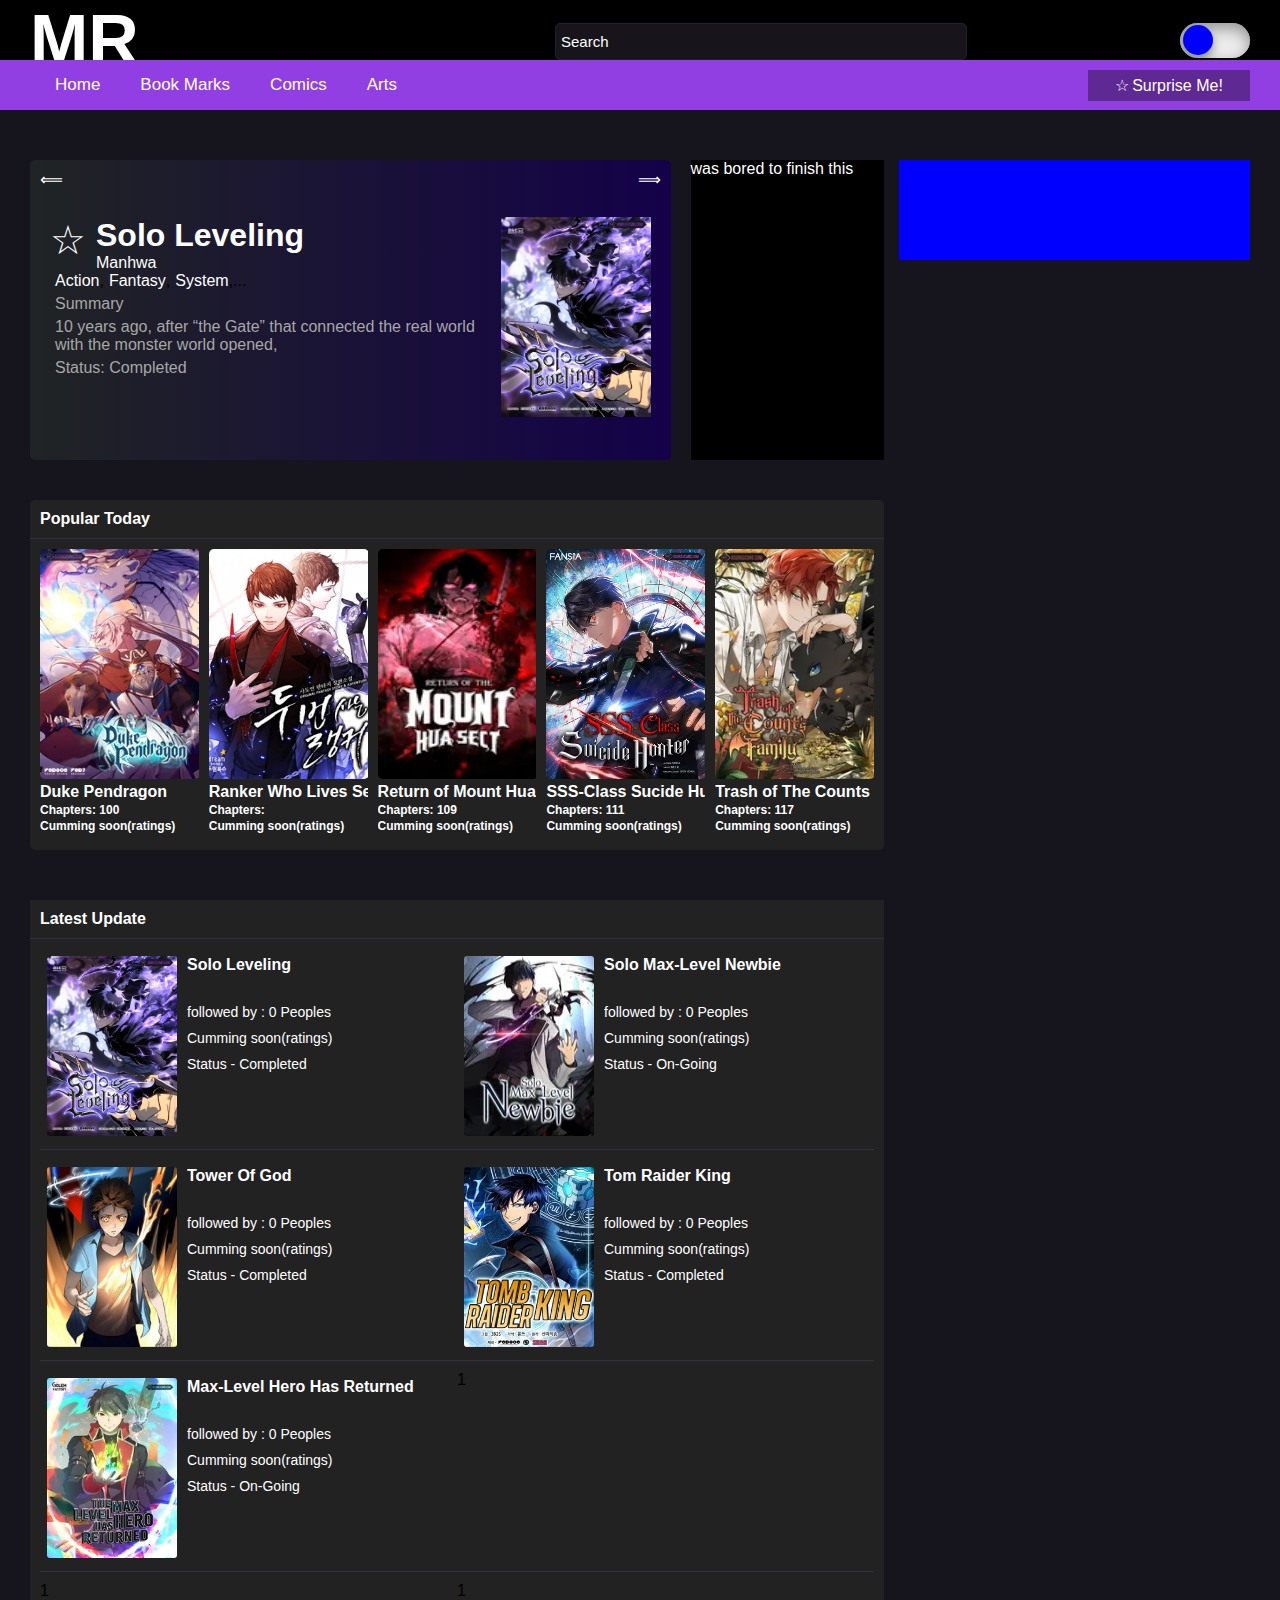
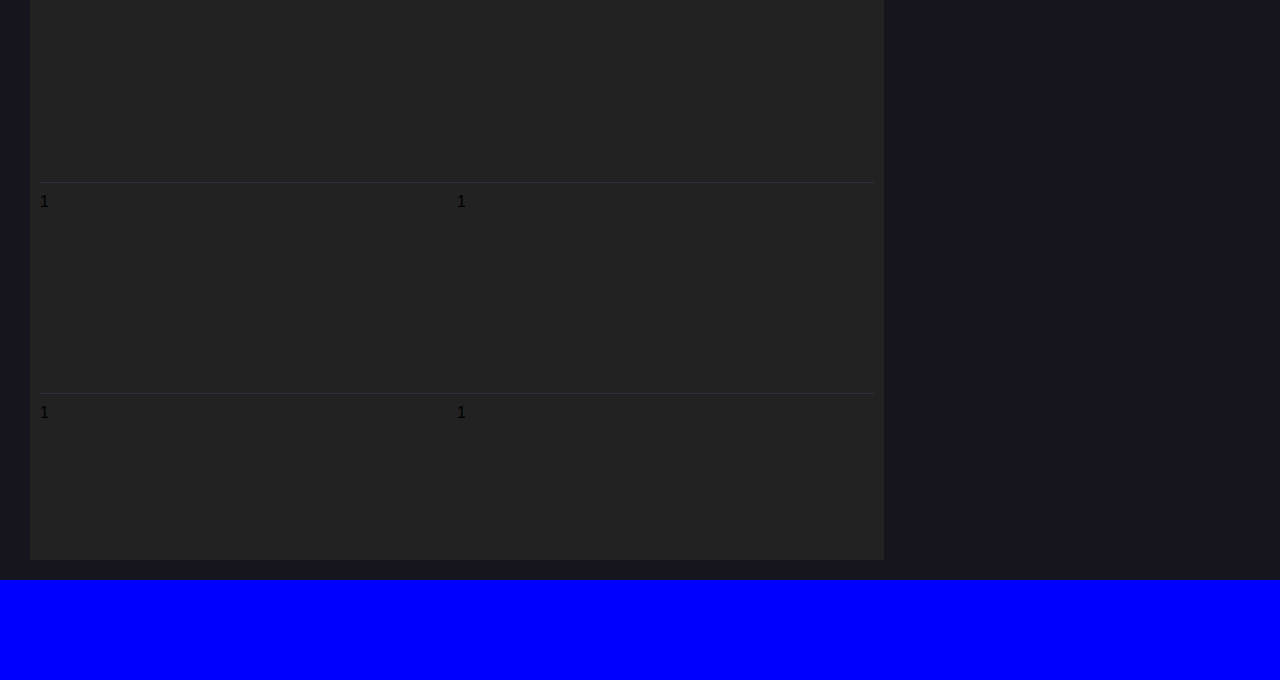
==== index.html @ a1a0d83a "Add files via upload" ====
<!DOCTYPE html>
<html lang="en">
<head>
    <meta charset="UTF-8">
    <meta name="viewport" content="width=device-width, initial-scale=1.0">
    <title>Manhwa Review NP</title>
    <link rel="stylesheet" href="style/style.css">
    <script src="https://kit.fontawesome.com/731e97e065.js" crossorigin="anonymous"></script>
</head>
<body>
    <nav>
        <div class="nav-bar">
            <div class="nav-top">
                <div class="centernav">
                    <div class="logo">
                        <a href="index.html"><h1 class="mobilelogo">MR</h1></a>
                    </div>
                    <div class="search-holder">
                        <input type="text" placeholder="Search" class="search-bar">
                    </div>
                    <div class="dark-light">
                        <input type="checkbox" id="darkmode-toggle" class="darkmode">
                        <label for="darkmode-toggle"></label>
                    </div>
                </div>
            </div>
            <div class="nav-bottom">
                <div class="centernav">
                    <div class="list">
                        <ul>
                            <li><a href="index.html">Home</a></li>
                            <li><a href="HTMLs/bookmarks.html">Book Marks</a></li>
                            <li><a href="HTMLs/comics.html">Comics</a></li>
                            <li><a href="HTMLs/arts.html">Arts</a></li>
                        </ul>
                    </div>
                    <div class="supriseMe">
                        <p class="supstar">&#9734;</p>
                        <p>Surprise Me!</p>
                    </div>
                </div>
            </div>
        </div>
    </nav>
    <div class="mainbody">
        <div class="content-body">
            <div class="wrapper">
                <div class="container">
                    <div class="crausal">
                        <div class="slider">
                            <section>
                                <div class="section-slider">
                                    <img src="images/soloLevelingCover02." alt="" class="slider-bg">
                                    <div class="content-image">
                                        <div class="title-rating">
                                            <div class="title-ratingstar">
                                                <div class="rating">&#9734;</div>
                                                <div class="title-type">
                                                    <a href="HTMLs/sololeveling.html" class="title"><h1>Solo Leveling</h1></a>
                                                    <p class="type">Manhwa</p>
                                                </div>
                                            </div>
                                           <div class="gener">
                                                <ul>
                                                    <li><a href="">Action</a></li>,
                                                    <li><a href="">Fantasy</a></li>,
                                                    <li><a href="">System</a></li>,
                                                    <p>...</p>
                                                </ul>
                                           </div>
                                           <div class="summary">
                                            <p>Summary</p>
                                            <p>
                                                10 years ago, after “the Gate” that connected the real world with the monster world opened,</p>
                                           </div>
                                           <div class="status">
                                            <p>Status: Completed</p>
                                           </div>
                                        </div>
                                        <div class="image">
                                            <a href="HTMLs/sololeveling.html"><img src="images/soloLevelingCover02.png"></a>
                                        </div>
                                    </div>
                                   
                                </div>
                            </section>
                            <section>
                                <div class="section-slider">
                                    <img src="images/soloLevelingCover02." alt="" class="slider-bg">
                                    <div class="content-image">
                                        <div class="title-rating">
                                            <div class="title-ratingstar">
                                                <div class="rating">&#9734;</div>
                                                <div class="title-type">
                                                    <a href="HTMLs/solomaxlevelnewbie.html" class="title"><h1>Solo Max-Level Newbie</h1></a>
                                                    <p class="type">Manhwa</p>
                                                </div>
                                            </div>
                                           <div class="gener">
                                                <ul>
                                                    <li><a href="">Action</a></li>,
                                                    <li><a href="">Fantasy</a></li>,
                                                    <li><a href="">Game</a></li>,
                                                    <p>...</p>
                                                </ul>
                                           </div>
                                           <div class="summary">
                                            <p>Summary</p>
                                            <p>
                                                Jinhyuk, a gaming Nutuber, was the only person who saw the ending of the game [Tower of Trials].</p>
                                           </div>
                                           <div class="status">
                                            <p>Status: Ongoing</p>
                                           </div>
                                        </div>
                                        <div class="image">
                                            <a href="HTMLs/solomaxlevelnewbie.html"><img src="images/solomaxlevelnewbie.webp"></a>
                                        </div>
                                    </div>
                                   
                                </div>
                            </section>
                            <section>
                                <div class="section-slider">
                                    <img src="images/soloLevelingCover02." alt="" class="slider-bg">
                                    <div class="content-image">
                                        <div class="title-rating">
                                            <div class="title-ratingstar">
                                                <div class="rating">&#9734;</div>
                                                <div class="title-type">
                                                    <a href="" class="title"><h1>Reaper of the Drifting Moon</h1></a>
                                                    <p class="type">Manhwa</p>
                                                </div>
                                            </div>
                                           <div class="gener">
                                                <ul>
                                                    <li><a href="">Action</a></li>,
                                                    <li><a href="">Mirum</a></li>,
                                                    <li><a href="">Martial Arts</a></li>,
                                                    <p>...</p>
                                                </ul>
                                           </div>
                                           <div class="summary">
                                            <p>Summary</p>
                                            <p>
                                                He’s in the deepest part of the Jianghu. Keep your eyes wide open if you do not wish to get dragged into the abyss.</p>
                                           </div>
                                           <div class="status">
                                            <p>Status: Ongoing</p>
                                           </div>
                                        </div>
                                        <div class="image">
                                            <img src="images/Reaper-Moon-Cover-Animation_Compressed.gif">
                                        </div>
                                    </div>
                                   
                                </div>
                            </section>
                            <section>
                                <div class="section-slider">
                                    <img src="images/soloLevelingCover02." alt="" class="slider-bg">
                                    <div class="content-image">
                                        <div class="title-rating">
                                            <div class="title-ratingstar">
                                                <div class="rating">&#9734;</div>
                                                <div class="title-type">
                                                    <a href="" class="title"><h1>Terminally-Ill Genius Dark Knight</h1></a>
                                                    <p class="type">Manhwa</p>
                                                </div>
                                            </div>
                                           <div class="gener">
                                                <ul>
                                                    <li><a href="">Action,</a></li>
                                                    <li><a href="">Game,</a></li>
                                                    <li><a href="">Fantasy,</a></li>
                                                    <p>...</p>
                                                </ul>
                                           </div>
                                           <div class="summary">
                                            <p>Summary</p>
                                            <p>
                                                Inner Lunaticis a fantasy RPG infamous for its extreme difficulty.
                                                However, to Yoo Chan, who was diagnosed with a terminal illness at a young age, this game</p>
                                           </div>
                                           <div class="status">
                                            <p>Status: Ongoing</p>
                                           </div>
                                        </div>
                                        <div class="image">
                                            <img src="images/terminallyilldarkknightCover01.png">
                                        </div>
                                    </div>
                                   
                                </div>
                            </section>
                            <section>
                                <div class="section-slider">
                                    <img src="images/soloLevelingCover02." alt="" class="slider-bg">
                                    <div class="content-image">
                                        <div class="title-rating">
                                            <div class="title-ratingstar">
                                                <div class="rating">&#9734;</div>
                                                <div class="title-type">
                                                    <a href="" class="title"><h1>Nano Machine</h1></a>
                                                    <p class="type">Manhwa</p>
                                                </div>
                                            </div>
                                           <div class="gener">
                                                <ul>
                                                    <li><a href="">Action,</a></li>
                                                    <li><a href="">Mirum,</a></li>
                                                    <li><a href="">System,</a></li>
                                                    <p>...</p>
                                                </ul>
                                           </div>
                                           <div class="summary">
                                            <p>Summary</p>
                                            <p>
                                                Nanotechnology meets martial arts at the Mashin Academy. Yeo-un’s mother may not be one of the High Priest’s six official wives,</p>
                                           </div>
                                           <div class="status">
                                            <p>Status: Ongoing</p>
                                           </div>
                                        </div>
                                        <div class="image">
                                            <img src="images/nanoMashineCover02.webp">
                                        </div>
                                    </div>
                                   
                                </div>
                            </section>
                        </div>
                        <div class="controls">
                            <span class="arrow prev">&#10232;</span>
                            <span class="arrow next">&#10233;</span>
                        </div>
                    </div>
                </div>
                <div class="weekly-trend">
                    was bored to finish this
                </div>
            </div>
            <div class="popular-today">
                <div class="popular-h1">
                    Popular Today
                </div>
                <div class="popContainer">
                    <div class="popbox">
                        <div class="popimage">
                            <a href="">
                                <img src="images/dukepenCover02.webp" alt="" srcset="">
                                <h4>Duke Pendragon</h4>
                            </a>
                        </div>
                        <div class="chaps-rating">
                            <p>Chapters: 100</p>
                            <p>Cumming soon(ratings)</p>
                        </div>
                    </div>
                    <div class="popbox">
                        <div class="popimage">
                            <a href="">
                                <img src="images/rankerwholivessecondtime.jpg" alt="" srcset="">
                                <h4>Ranker Who Lives Second Time</h4>
                            </a>
                        </div>
                        <div class="chaps-rating">
                            <p>Chapters: </p>
                            <p>Cumming soon(ratings)</p>
                        </div>
                    </div>
                    <div class="popbox">
                        <div class="popimage">
                            <a href="">
                                <img src="images/mounthuacover.webp" alt="" srcset="">
                                <h4>Return of Mount Hua Sect</h4>
                            </a>
                        </div>
                        <div class="chaps-rating">
                            <p>Chapters: 109</p>
                            <p>Cumming soon(ratings)</p>
                        </div>
                    </div>
                    <div class="popbox">
                        <div class="popimage">
                            <a href="">
                                <img src="images/SSSClassSuicideHunteroCover01.png" alt="" srcset="">
                                <h4>SSS-Class Sucide Hunter</h4>
                            </a>
                        </div>
                        <div class="chaps-rating">
                            <p>Chapters: 111</p>
                            <p>Cumming soon(ratings)</p>
                        </div>
                    </div>
                    <div class="popbox">
                        <div class="popimage">
                            <a href="">
                                <img src="images/TrashoftheCountsFamilyCover01.webp" alt="" srcset="">
                                <h4>Trash of The Counts Family</h4>
                            </a>
                        </div>
                        <div class="chaps-rating">
                            <p>Chapters: 117</p>
                            <p>Cumming soon(ratings)</p>
                        </div>
                    </div>
                </div>
            </div>

            <div class="manhwa-body">
                <div class="latestUpdate">
                    Latest Update
                </div>
                <div class="manhwa-container">
                    <div class="manhwabox">
                        <div class="manhwa">
                            <div class="manhwa-image">
                                <a href="manhwasHTML/sololeveling.html"><img src="images/soloLevelingCover02.png" alt="" srcset=""></a>
                            </div>
                            <div class="title">
                                <a href="manhwasHTML/"><h4>Solo Leveling</h4></a>
                                <div class="followers-rating">
                                   <p>followed by : 0 Peoples</p> 
                                   <p>Cumming soon(ratings)</p>
                                   <p>Status - Completed</p>
                                </div>
                            </div>
                        </div>
                    </div>
                    <div class="manhwabox">
                        <div class="manhwa">
                            <div class="manhwa-image">
                                <a href="HTMLs/solomaxlevelnewbie.html"><img src="images/solomaxlevelnewbie.webp" alt="" srcset=""></a>
                            </div>
                            <div class="title">
                                <a href="HTMLs/solomaxlevelnewbie.html"><h4>Solo Max-Level Newbie</h4></a>
                                <div class="followers-rating">
                                   <p>followed by : 0 Peoples</p> 
                                   <p>Cumming soon(ratings)</p>
                                   <p>Status - On-Going</p>
                                </div>
                            </div>
                        </div>
                    </div>
                    <div class="manhwabox">
                        <div class="manhwa">
                            <div class="manhwa-image">
                                <a href="HTMLs/towerofgod.html"><img src="images/towerofgod.jpg" alt="" srcset=""></a>
                            </div>
                            <div class="title">
                                <a href="HTMLs/towerofgod.html"><h4>Tower Of God</h4></a>
                                <div class="followers-rating">
                                   <p>followed by : 0 Peoples</p> 
                                   <p>Cumming soon(ratings)</p>
                                   <p>Status - Completed</p>
                                </div>
                            </div>
                        </div>
                    </div>
                    <div class="manhwabox">
                        <div class="manhwa">
                            <div class="manhwa-image">
                                <a href="HTMLs/tomraiderking.html"><img src="images/tombraiderking.jpg" alt="" srcset=""></a>
                            </div>
                            <div class="title">
                                <a href="HTMLs/solomaxlevelnewbie.html"><h4>Tom Raider King</h4></a>
                                <div class="followers-rating">
                                   <p>followed by : 0 Peoples</p> 
                                   <p>Cumming soon(ratings)</p>
                                   <p>Status - Completed</p>
                                </div>
                            </div>
                        </div>
                    </div>
                    <div class="manhwabox">
                        <div class="manhwa">
                            <div class="manhwa-image">
                                <a href="HTMLs/maxlevelheroreturns.html"><img src="images/maxlevelheroCover02.png" alt="" srcset=""></a>
                            </div>
                            <div class="title">
                                <a href="HTMLs/maxlevelheroreturns.html"><h4>Max-Level Hero Has Returned</h4></a>
                                <div class="followers-rating">
                                   <p>followed by : 0 Peoples</p> 
                                   <p>Cumming soon(ratings)</p>
                                   <p>Status - On-Going</p>
                                </div>
                            </div>
                        </div>
                    </div>
                    <div class="manhwabox">1</div>
                    <div class="manhwabox">1</div>
                    <div class="manhwabox">1</div>
                    <div class="manhwabox">1</div>
                    <div class="manhwabox">1</div>
                    <div class="manhwabox">1</div>
                    <div class="manhwabox">1</div>
                    <div class="manhwabox">1</div>
                    <div class="manhwabox">1</div>
                    <div class="manhwabox">1</div>
                    <div class="manhwabox">1</div>
                    <div class="manhwabox">1</div>
                    <div class="manhwabox">1</div>
                    <div class="manhwabox">1</div>
                    <div class="manhwabox">1</div>
                    <div class="manhwabox">1</div>
                    <div class="manhwabox">1</div>
                    <div class="manhwabox">1</div>
                    <div class="manhwabox">1</div>
                    <div class="manhwabox">1</div>
                    <div class="manhwabox">1</div>

                </div>
y7u            </div>
        </div>
            <div class="side-content">

            </div>
        </div>
    <div class="footer">

    </div>
    <script src="script/script.js"></script>
</body>
</html>
---- style/style.css ----
*{
    margin: 0;
    padding: 0;
    font-family: sans-serif;
}
:root{
    --nav-bg-color: black;
    --body-bg-color: #16151d;
    --text-color: white;
    --logo-color: white;
    --search-bar-bg: #17151b;
    --search-border: #23202a;
    --nav-bg-blue: #913fe2;
    --li-blue-color: white;
    --box-bg-color: #222;
    --border-bottom-color: #312f40;
}
.lightmode{
    --nav-bg-color: white;
    --body-bg-color: #eef0f2;
    --text-color: black;
    --logo-color: black;
    --search-bar-bg: white;
    --search-border: #ccc;
    --li-blue-color: white;
    --box-bg-color: white;
    --border-bottom-color: #cdc9e9;
}

a{
    text-decoration: none;
}
body{
    background-color: var(--body-bg-color);
}

/* navigation bar */

.nav-top{
    background-color: var(--nav-bg-color);
    height: 60px;
    overflow: hidden;
}
.centernav{
    max-width: 1220px;
    margin: 0 auto;

    display: flex;
    align-items: center;
    justify-content: space-between;
}
.logo{
    font-size: 35px;
    width: 300px;
    color: var(--logo-color);
}
.logo a{
    color: var(--text-color);
}
.search-holder{
    width: 400px;
    height: 35px;
}
.search-bar{
    width: 100%;
    background-color: var(--search-bar-bg);

    border: none;
    height: 25px;
    padding: 5px;

    font-size: 15px;
    border-radius: 5px;
    color: var(--text-color);
    border: 1px solid var(--search-border);
}
::placeholder{
    color: var(--text-color);
}
.dark-light label{
    width: 70px;
    height: 35px;
    background-color: #ebebeb;
    position: relative;
    display: block;
    border-radius: 40px;
    box-shadow: inset 0px 5px 15px rgb(0, 0, 0, 0.4), inset 0px -5px 15px rgb(255, 255, 255, 0.4);
    cursor: pointer;
    transition: 0.3px;
}
.dark-light label:after{
    content: "";
    width: 30px;
    height: 30px;
    position: absolute;
    top: 2.5px;
    left: 2.5px;
    background-color: blue;
    border-radius: 23px;
    box-shadow: 0px 5px 10px rgb(0, 0, 0, 0.4);
    transition: 0.3s;
}
.dark-light input{
    width: 0;
    height: 0;
    visibility: hidden;
    position: absolute;
}
.dark-light input:checked + label:after {
    left: 67px;
    transform: translateX(-100%);
}
.dark-light label:active:after{
    width: 50px;
}
.nav-bottom{
    background-color: var(--nav-bg-blue);
}
.nav-bottom ul {
    display: flex;
    margin-left: 10px;
}
.nav-bottom li{
    list-style: none;
    margin-right: 10px;
    padding: 15px;
}
.nav-bottom li a{
    color: var(--li-blue-color);
    font-size: 17px;
}
.nav-bottom li:hover{
    background-color: #5e2992;
}
.supriseMe{
    width: 150px;
    display: flex;
    justify-content: center;
    align-items: flex-end;
    background-color: #5e2992;
    color: white;
    cursor: pointer;
    padding: 6px;
    gap: 3px;
}
.supriseMe:hover {
    background-color: white;
    color: black;
}
.supriseMe p{
    font-size: 16px;
}

/*Mobile view top nav*/

@media (max-width: 320px) {
    .centernav{
        max-width: 310px;
        margin: 0 auto;
        height: 50px;
    }
    .logo{
        font-size: 30px;
        height: 40px;
        width: 50px;
    }
    .search-holder{
        height: 25px;
        width: 150px;
    }
    .dark-light label{
        width: 50px;
        height: 25px;
        top: 8px;
    }
    .dark-light label:after{
        height: 22px;
        width: 22px;
    }
    .dark-light input:checked + label:after {
        left: 47px;
        transform: translateX(-100%);
    }
    .nav-top{
        background-color: var(--nav-bg-blue);
    }
    .nav-bottom{
        display: none;
    }
}

/* mainbody start */

.mainbody{
    margin: 0 auto;
    max-width: 1220px;
    overflow: hidden;
    margin-top: 50px;
    position: relative;

    display: flex;
}
@media (max-width: 320px) {
    .mainbody{
        width: 100%;
        flex-direction: row;
    }
} 
/* main content here */
.content-body{
    width: 70%;
    height: 2000px;
    float: left;
}
@media (max-width: 320px) {
    .content-body{
        width: 100%;
    }
}

/* side content here */
.side-content{
    margin-left: 15px;
    background-color: blue;
    width: 30%;
    height: 100px;
}
@media (max-width: 320px) {
    .side-content{
        display: block;
    }
}
.wrapper{
    width: 100%;
    height: 300px;
    display: flex;
}


/* here lies crausal */
.container{
    width: 75%;
    height: 100%;
}
.crausal{
    width: 100%;
    height: 100%;
    display: flex;
    justify-content: flex-start;
    position: relative;
    overflow: hidden;
}
.slider{
    display: flex;
    height: 100%;
    width: 500%;
    flex-shrink: 0;
    transition: all 0.5s;
}
.slider section{
    flex-basis: 20%;
    width: 20%;
    flex-shrink: 0;
    flex: 1;
    display: flex;
    align-items: center;
    justify-content: center;
    background-color: #00DBDE;
    background-image: linear-gradient(90deg, #202424 0%, #140149 100%);
    border-radius: 5px;
}
.arrow {
    position: absolute;
    top: 10px;
    cursor: pointer;
}
.arrow.prev{
    left: 10px;
    color: white;
}
.arrow.next{
    right: 10px;
    color: white;
}
.content-image{
    display: flex;
    padding: 20px;
    z-index: 1;
}
.title{
    color: white;
    overflow: hidden;
    white-space: nowrap;
    text-overflow: ellipsis; 
}
.title-ratingstar{
    display: flex;
    gap: 10px;
    color: white;
}
.rating{
    font-size: 40px;
}
.gener ul{
    display: flex;
}
.gener ul li{
    list-style: none;
    margin-left: 5px;
}
.gener ul li a{
    color: white;
}
.summary p{
    margin: 5px;
    color: rgb(168, 167, 167);
}
.status{
    margin-left: 5px;
    color: rgb(168, 167, 167);
}
.image img{
    width: 150px;
    height: 200px;
}
@media (max-width: 320px) {
    .container{
        width: 100%;
    }
    .content-image{
        padding: 4px;
    }
    .rating{
        font-size: 20px;
    }
    .title{
        font-size: 15px;
    }
    .image img{
        width: 100px;
        height: 150px;
    }
    .title-type{
        width: 100px;
        overflow: hidden;
    }
    .title-ratingstar{
        height: 30px;
    }
}



/* weekly trending */
.weekly-trend{
    width: 25%;
    height: 100%;
    background-color: black;
    color: white;
    margin-left: 20px;
}

@media (max-width: 320px) {
    .weekly-trend{
        display: none;
    }
}

/* Popular Today body */
.popular-today{
    width: 100%;
    height: 350px;
    background-color: var(--box-bg-color);
    margin-top: 40px;
    color: var(--text-color);
    font-weight: bold;
    border-radius: 5px;
}
.popular-h1{
    border-bottom: 1px solid var(--border-bottom-color);
    padding: 10px;
}
.popContainer{
    display: flex;
    gap: 10px;
    padding: 10px;
}
.popbox{
    width: 160px;
    height: 290px;
    overflow: hidden;
    white-space: nowrap;
    text-overflow: ellipsis;
}
.popimage a{
    color: var(--text-color);
}
.popimage a:hover{
    color: blue;

}
.popimage img{
    width: 160px;
    height: 230px;
    border-radius: 5px;
}
.chaps-rating{
    font-size: 12px;
}
.chaps-rating p{
    margin-top: 2px;
}

/* main post body */
.manhwa-body{
    width: 100%;
    height: 100%;
    background-color: var(--box-bg-color);
    margin-top: 50px;
}
.latestUpdate{
    color: var(--text-color);
    font-weight: bold;
    padding: 10px;
    border-bottom: 1px solid var(--border-bottom-color);
}
.manhwa-container{
    padding: 10px;
    display: grid;
    grid-template-columns: 417px 417px;
    row-gap: 10px;
}
.manhwabox{
    height: 200px;
    border-bottom: 1px solid var(--border-bottom-color);
    overflow: hidden;
    white-space: nowrap;
    text-overflow: ellipsis;
}
.manhwa{
    padding: 7px;
    display: flex;
    gap: 10px;
}
.manhwa-image img{
    width: 130px;
    height: 180px;
    border-radius: 3px;
}
.title a{
    color: var(--text-color);
}
.followers-rating{
    margin-top: 30px;
}
.followers-rating p{
    color: var(--text-color);
    margin-top: 10px;
    font-size: 14px;
}

/* footer here */
.footer {
    background-color: blue;
    width: 100%;
    height: 100px;
    margin-top: 20px;
}
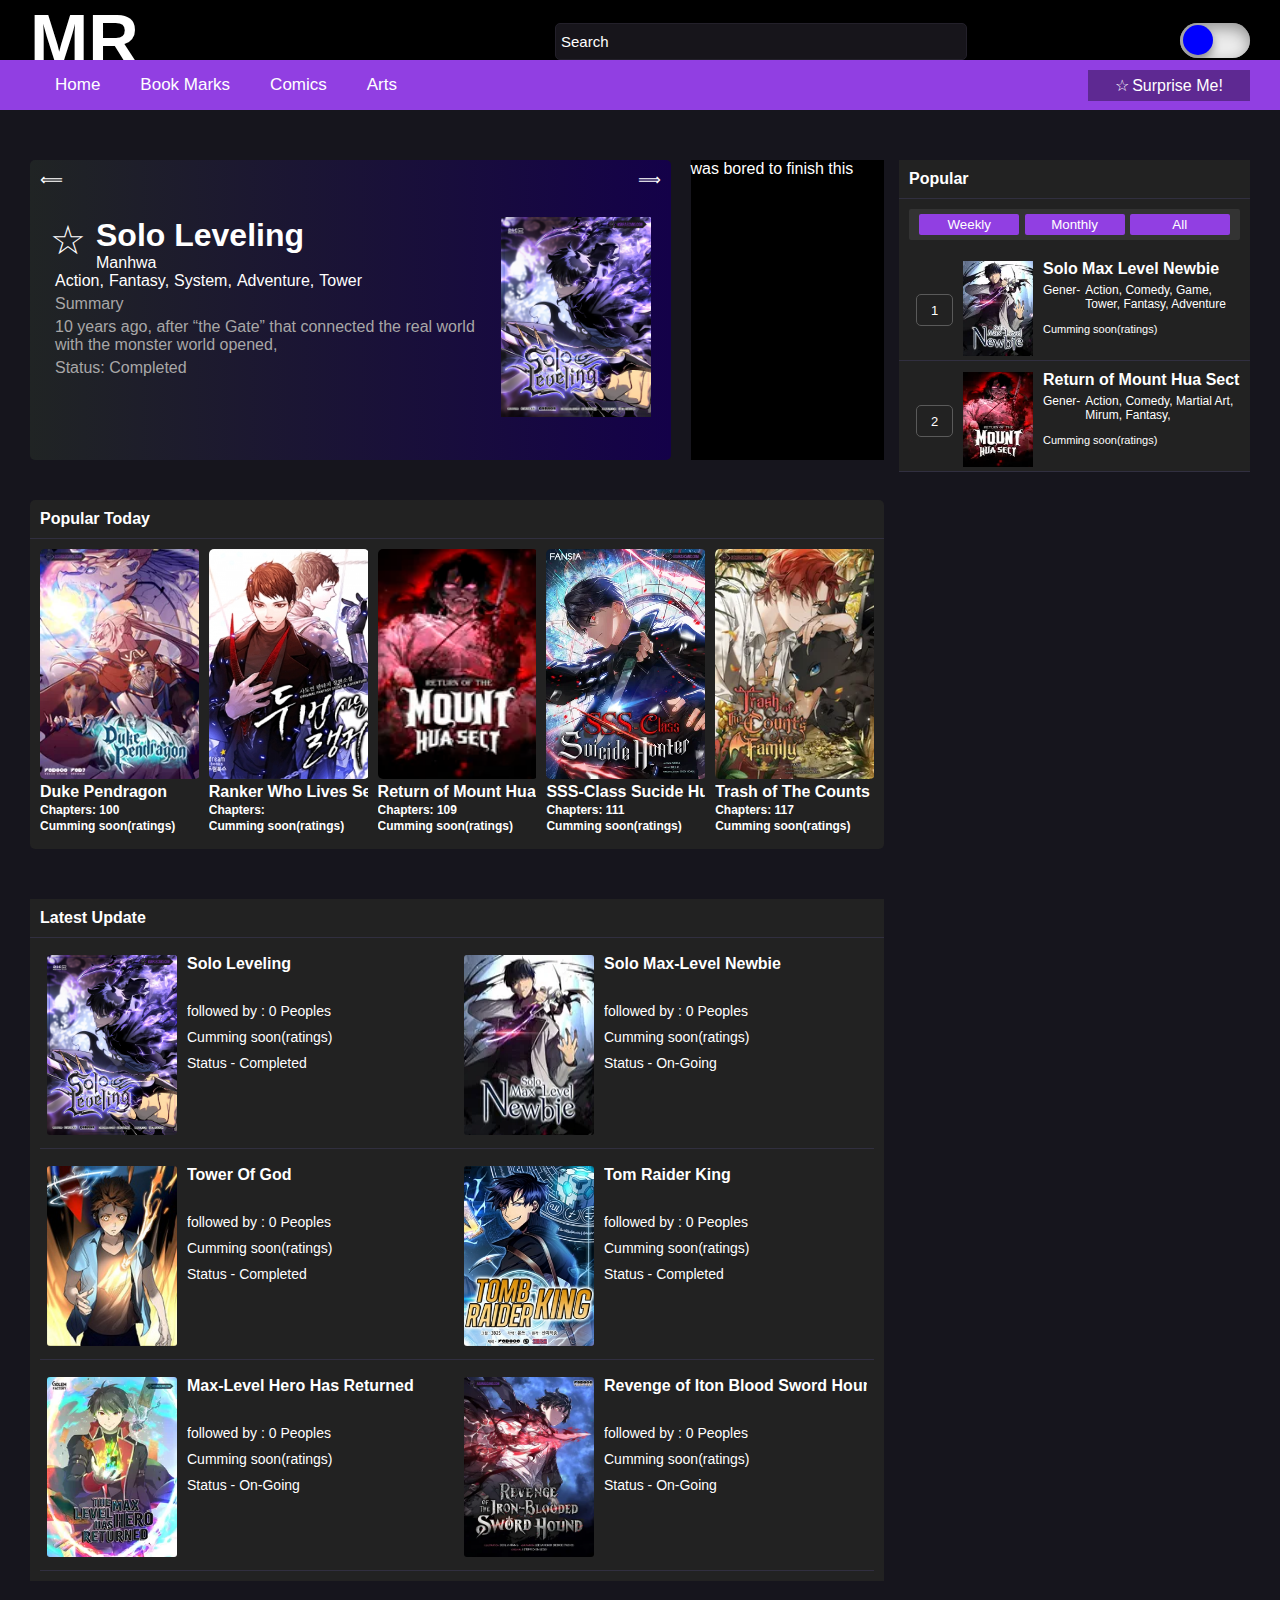
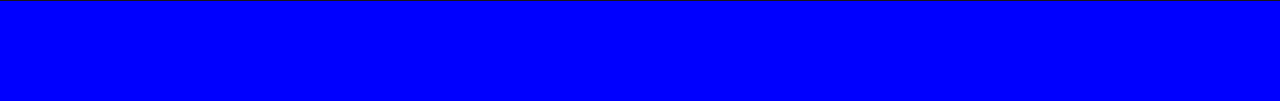
==== commit 1b9b3142: "Add files via upload" ====
--- a/index.html
+++ b/index.html
@@ -50,7 +50,7 @@
                         <div class="slider">
                             <section>
                                 <div class="section-slider">
-                                    <img src="images/soloLevelingCover02." alt="" class="slider-bg">
+                                    <img src="" alt="" class="slider-bg">
                                     <div class="content-image">
                                         <div class="title-rating">
                                             <div class="title-ratingstar">
@@ -62,10 +62,11 @@
                                             </div>
                                            <div class="gener">
                                                 <ul>
-                                                    <li><a href="">Action</a></li>,
-                                                    <li><a href="">Fantasy</a></li>,
-                                                    <li><a href="">System</a></li>,
-                                                    <p>...</p>
+                                                    <li><a href="">Action,</a></li>
+                                                    <li><a href="">Fantasy,</a></li>
+                                                    <li><a href="">System,</a></li>
+                                                    <li><a href="">Adventure,</a></li>
+                                                    <li><a href="">Tower</a></li>
                                                 </ul>
                                            </div>
                                            <div class="summary">
@@ -86,7 +87,7 @@
                             </section>
                             <section>
                                 <div class="section-slider">
-                                    <img src="images/soloLevelingCover02." alt="" class="slider-bg">
+                                    <img src="" alt="" class="slider-bg">
                                     <div class="content-image">
                                         <div class="title-rating">
                                             <div class="title-ratingstar">
@@ -98,10 +99,12 @@
                                             </div>
                                            <div class="gener">
                                                 <ul>
-                                                    <li><a href="">Action</a></li>,
-                                                    <li><a href="">Fantasy</a></li>,
-                                                    <li><a href="">Game</a></li>,
-                                                    <p>...</p>
+                                                    <li><a href="">Action,</a></li>
+                                                    <li><a href="">Fantasy,</a></li>
+                                                    <li><a href="">Game,</a></li>
+                                                    <li><a href="">Comdey,</a></li>
+                                                    <li><a href="">Adventure,</a></li>
+                                                    <li><a href="">tower</a></li>
                                                 </ul>
                                            </div>
                                            <div class="summary">
@@ -122,7 +125,7 @@
                             </section>
                             <section>
                                 <div class="section-slider">
-                                    <img src="images/soloLevelingCover02." alt="" class="slider-bg">
+                                    <img src="" alt="" class="slider-bg">
                                     <div class="content-image">
                                         <div class="title-rating">
                                             <div class="title-ratingstar">
@@ -134,10 +137,11 @@
                                             </div>
                                            <div class="gener">
                                                 <ul>
-                                                    <li><a href="">Action</a></li>,
-                                                    <li><a href="">Mirum</a></li>,
-                                                    <li><a href="">Martial Arts</a></li>,
-                                                    <p>...</p>
+                                                    <li><a href="">Action,</a></li>
+                                                    <li><a href="">Mirum,</a></li>
+                                                    <li><a href="">Martial Arts,</a></li>
+                                                    <li><a href="">Adventure,</a></li>
+                                                    <li><a href="">Genius MC</a></li>
                                                 </ul>
                                            </div>
                                            <div class="summary">
@@ -158,7 +162,7 @@
                             </section>
                             <section>
                                 <div class="section-slider">
-                                    <img src="images/soloLevelingCover02." alt="" class="slider-bg">
+                                    <img src="" alt="" class="slider-bg">
                                     <div class="content-image">
                                         <div class="title-rating">
                                             <div class="title-ratingstar">
@@ -173,7 +177,9 @@
                                                     <li><a href="">Action,</a></li>
                                                     <li><a href="">Game,</a></li>
                                                     <li><a href="">Fantasy,</a></li>
-                                                    <p>...</p>
+                                                    <li><a href="">Adventure,</a></li>
+                                                    <li><a href=""></a></li>
+                                                    <li><a href=""></a></li>
                                                 </ul>
                                            </div>
                                            <div class="summary">
@@ -195,7 +201,7 @@
                             </section>
                             <section>
                                 <div class="section-slider">
-                                    <img src="images/soloLevelingCover02." alt="" class="slider-bg">
+                                    <img src="" alt="" class="slider-bg">
                                     <div class="content-image">
                                         <div class="title-rating">
                                             <div class="title-ratingstar">
@@ -210,7 +216,9 @@
                                                     <li><a href="">Action,</a></li>
                                                     <li><a href="">Mirum,</a></li>
                                                     <li><a href="">System,</a></li>
-                                                    <p>...</p>
+                                                    <li><a href="">Adventure,</a></li>
+                                                    <li><a href=""></a></li>
+                                                    <li><a href=""></a></li>
                                                 </ul>
                                            </div>
                                            <div class="summary">
@@ -293,7 +301,7 @@
                             <p>Cumming soon(ratings)</p>
                         </div>
                     </div>
-                    <div class="popbox">
+                    <div class="popbox last">
                         <div class="popimage">
                             <a href="">
                                 <img src="images/TrashoftheCountsFamilyCover01.webp" alt="" srcset="">
@@ -388,33 +396,92 @@
                             </div>
                         </div>
                     </div>
-                    <div class="manhwabox">1</div>
-                    <div class="manhwabox">1</div>
-                    <div class="manhwabox">1</div>
-                    <div class="manhwabox">1</div>
-                    <div class="manhwabox">1</div>
-                    <div class="manhwabox">1</div>
-                    <div class="manhwabox">1</div>
-                    <div class="manhwabox">1</div>
-                    <div class="manhwabox">1</div>
-                    <div class="manhwabox">1</div>
-                    <div class="manhwabox">1</div>
-                    <div class="manhwabox">1</div>
-                    <div class="manhwabox">1</div>
-                    <div class="manhwabox">1</div>
-                    <div class="manhwabox">1</div>
-                    <div class="manhwabox">1</div>
-                    <div class="manhwabox">1</div>
-                    <div class="manhwabox">1</div>
-                    <div class="manhwabox">1</div>
-                    <div class="manhwabox">1</div>
-                    <div class="manhwabox">1</div>
-
-                </div>
-y7u            </div>
+                    <div class="manhwabox">
+                        <div class="manhwa">
+                            <div class="manhwa-image">
+                                <a href="HTMLs/ironblood.html"><img src="images/IronBloodSwordHound05-1.webp" alt="" srcset=""></a>
+                            </div>
+                            <div class="title">
+                                <a href="HTMLs/ironblood.html"><h4>Revenge of Iton Blood Sword Hound</h4></a>
+                                <div class="followers-rating">
+                                   <p>followed by : 0 Peoples</p> 
+                                   <p>Cumming soon(ratings)</p>
+                                   <p>Status - On-Going</p>
+                                </div>
+                            </div>
+                        </div>
+                    </div>
+                </div>
+              </div>
         </div>
             <div class="side-content">
-
+                <div class="pop-side">
+                    <h4>Popular</h4>
+                </div>
+                <div class="pop-time">
+                    <div class="pop-list">
+                        <ul>
+                            <li><button>Weekly</button></li>
+                            <li><button>Monthly</button></li>
+                            <li><button>All</button></li>
+                        </ul>
+                    </div>
+                </div>
+                <div class="manhwa-pop">
+                    <div class="manhwa-pop-list">
+                        <ul>
+                            <li><div class="pop-manhwa-container">
+                                <div class="number"><p>1</p></div>
+                                <div class="pop-manhwa-image">
+                                    <img src=
+                                    "images/solomaxlevelnewbie.webp" alt="">
+                                </div>
+                                <div class="pop-title-rating">
+                                    <a href="" class="title"><h4>Solo Max Level Newbie</h4></a>
+                                    <div class="pop-gener">
+                                        <p>Gener-</p>
+                                        <div class="gener-link">
+                                            <a href="">Action,</a>
+                                            <a href="">Comedy,</a>
+                                            <a href="">Game,</a>
+                                            <a href="">Tower,</a>
+                                            <a href="">Fantasy,</a>
+                                            <a href="">Adventure</a>
+                                        </div>
+                                    </div>
+                                    <div class="pop-rating">
+                                        <p>Cumming soon(ratings)</p>
+                                    </div>
+                                </div>
+                            </div></li>
+                            <li><div class="pop-manhwa-container">
+                                <div class="number"><p>2</p></div>
+                                <div class="pop-manhwa-image">
+                                    <img src=
+                                    "images/mounthuacover.webp" alt="">
+                                </div>
+                                <div class="pop-title-rating">
+                                    <a href="" class="title"><h4>Return of Mount Hua Sect</h4></a>
+                                    <div class="pop-gener">
+                                        <p>Gener-</p>
+                                        <div class="gener-link">
+                                            <a href="">Action,</a>
+                                            <a href="">Comedy,</a>
+                                            <a href="">Martial Art,</a>
+                                            <a href="">Mirum,</a>
+                                            <a href="">Fantasy,</a>
+                                            <a href="">Reincarnation,</a>
+                                            <a href="">Adventure</a>
+                                        </div>
+                                    </div>
+                                    <div class="pop-rating">
+                                        <p>Cumming soon(ratings)</p>
+                                    </div>
+                                </div>
+                            </div></li>
+                        </ul>
+                    </div>
+                </div>
             </div>
         </div>
     <div class="footer">
--- a/style/style.css
+++ b/style/style.css
@@ -14,6 +14,8 @@
     --li-blue-color: white;
     --box-bg-color: #222;
     --border-bottom-color: #312f40;
+    --border-color: rgb(90, 90, 90);
+    --pop-time-bg: #333;
 }
 .lightmode{
     --nav-bg-color: white;
@@ -25,6 +27,8 @@
     --li-blue-color: white;
     --box-bg-color: white;
     --border-bottom-color: #cdc9e9;
+    --border-color: rgb(68, 0, 255);
+    --pop-time-bg: #e4e2e2;
 }
 
 a{
@@ -153,9 +157,9 @@
 
 /*Mobile view top nav*/
 
-@media (max-width: 320px) {
+@media (max-width: 425px) {
     .centernav{
-        max-width: 310px;
+        max-width: 410px;
         margin: 0 auto;
         height: 50px;
     }
@@ -166,7 +170,7 @@
     }
     .search-holder{
         height: 25px;
-        width: 150px;
+        width: 190px;
     }
     .dark-light label{
         width: 50px;
@@ -200,19 +204,17 @@
 
     display: flex;
 }
-@media (max-width: 320px) {
+@media (max-width: 425px) {
     .mainbody{
         width: 100%;
-        flex-direction: row;
+        display: block;
     }
 } 
 /* main content here */
 .content-body{
     width: 70%;
-    height: 2000px;
-    float: left;
-}
-@media (max-width: 320px) {
+}
+@media (max-width: 425px) {
     .content-body{
         width: 100%;
     }
@@ -221,13 +223,115 @@
 /* side content here */
 .side-content{
     margin-left: 15px;
-    background-color: blue;
+    background-color: var(--box-bg-color);
     width: 30%;
+    height: fit-content;
+}
+.pop-side{
+    color: var(--text-color);
+    padding: 10px;
+    border-bottom: 1px solid var(--border-bottom-color);
+}
+.pop-time{
+    padding: 10px;
+    
+}
+.pop-list ul{
+    background-color: var(--pop-time-bg);
+    display: flex;
+    justify-content: space-evenly;
+    align-items: center;
+    padding: 5px;
+    border-radius: 2px;
+}
+.pop-list ul li{
+    list-style: none;
+}
+.pop-list ul li button {
+    border: none;
+    background-color: var(--nav-bg-blue);
+    width: 100px;
+    padding: 3px;
+    border-radius: 2px;
+    cursor: pointer;
+    color: var(--li-blue-color);
+}
+.pop-list ul li button:hover{
+    background-color: white;
+    color: black;
+}
+.manhwa-pop-list ul li{
+    list-style: none;
+    border-bottom: 1px solid var(--border-bottom-color); 
     height: 100px;
-}
-@media (max-width: 320px) {
+    padding-top: 10px;
+    overflow: hidden;
+}
+.pop-manhwa-container{
+    display: flex;
+    justify-content: center;
+    align-items: center;
+    gap: 10px;
+}
+.number{
+    border: 1.5px solid var(--border-color);
+    height: 30px;
+    width: 35px;
+    border-radius: 5px;
+    margin-left: 10px;
+    color: var(--text-color);
+    display: flex;
+    justify-content: center;
+    align-items: center;
+    font-size: 13px;
+}
+.pop-manhwa-image img{
+    width: 70px;
+    height: 95px;
+}
+.pop-title-rating{
+    height: 100px;
+    width: 200px;
+}
+.pop-title-rating a{
+    color: var(--text-color);
+}
+.pop-title-rating a:hover{
+    color: #a248fc;
+}
+.pop-gener{
+    font-size: 12px;
+    display: flex;
+    gap: 5px;
+    margin-top: 5px;
+    height: 30px;
+    overflow: hidden;
+    color: var(--text-color);
+}
+.gener-link{
+    overflow: hidden;
+    text-overflow: ellipsis;
+}
+.gener-link a{
+    color: var(--text-color);
+}
+.pop-rating{
+    margin-top: 10px;
+    font-size: 11px;
+    color: var(--text-color);
+}
+
+@media (max-width: 425px) {
     .side-content{
-        display: block;
+        margin: 0;
+        margin-top: 10px;
+        width: 100%;
+    }
+    .pop-list ul li button {
+        width: 130px;
+    }
+    .pop-title-rating{
+        width: 300px;
     }
 }
 .wrapper{
@@ -323,7 +427,7 @@
     width: 150px;
     height: 200px;
 }
-@media (max-width: 320px) {
+@media (max-width: 425px) {
     .container{
         width: 100%;
     }
@@ -341,8 +445,17 @@
         height: 150px;
     }
     .title-type{
-        width: 100px;
+        width: 280px;
+        height: 60px;
         overflow: hidden;
+    }
+    .gener{
+        width: 280px;
+        margin-top: 15px;
+        color: white;
+        overflow: hidden;
+        white-space: nowrap;
+        text-overflow: ellipsis;
     }
     .title-ratingstar{
         height: 30px;
@@ -360,7 +473,7 @@
     margin-left: 20px;
 }
 
-@media (max-width: 320px) {
+@media (max-width: 425px) {
     .weekly-trend{
         display: none;
     }
@@ -369,7 +482,6 @@
 /* Popular Today body */
 .popular-today{
     width: 100%;
-    height: 350px;
     background-color: var(--box-bg-color);
     margin-top: 40px;
     color: var(--text-color);
@@ -409,6 +521,27 @@
 }
 .chaps-rating p{
     margin-top: 2px;
+}
+@media (max-width: 425px) {
+    .popContainer{
+        display: flex;
+        flex-wrap: wrap;
+    }
+    .popContainer .last{
+        display: none;
+    }
+    .popbox{
+        width: 195px;
+        height: 320px;
+        margin-top: 10px;
+    }
+    .popimage{
+        width: 195px;
+    }
+    .popimage img{
+        width: 195px;
+        height: 250px;
+    }
 }
 
 /* main post body */
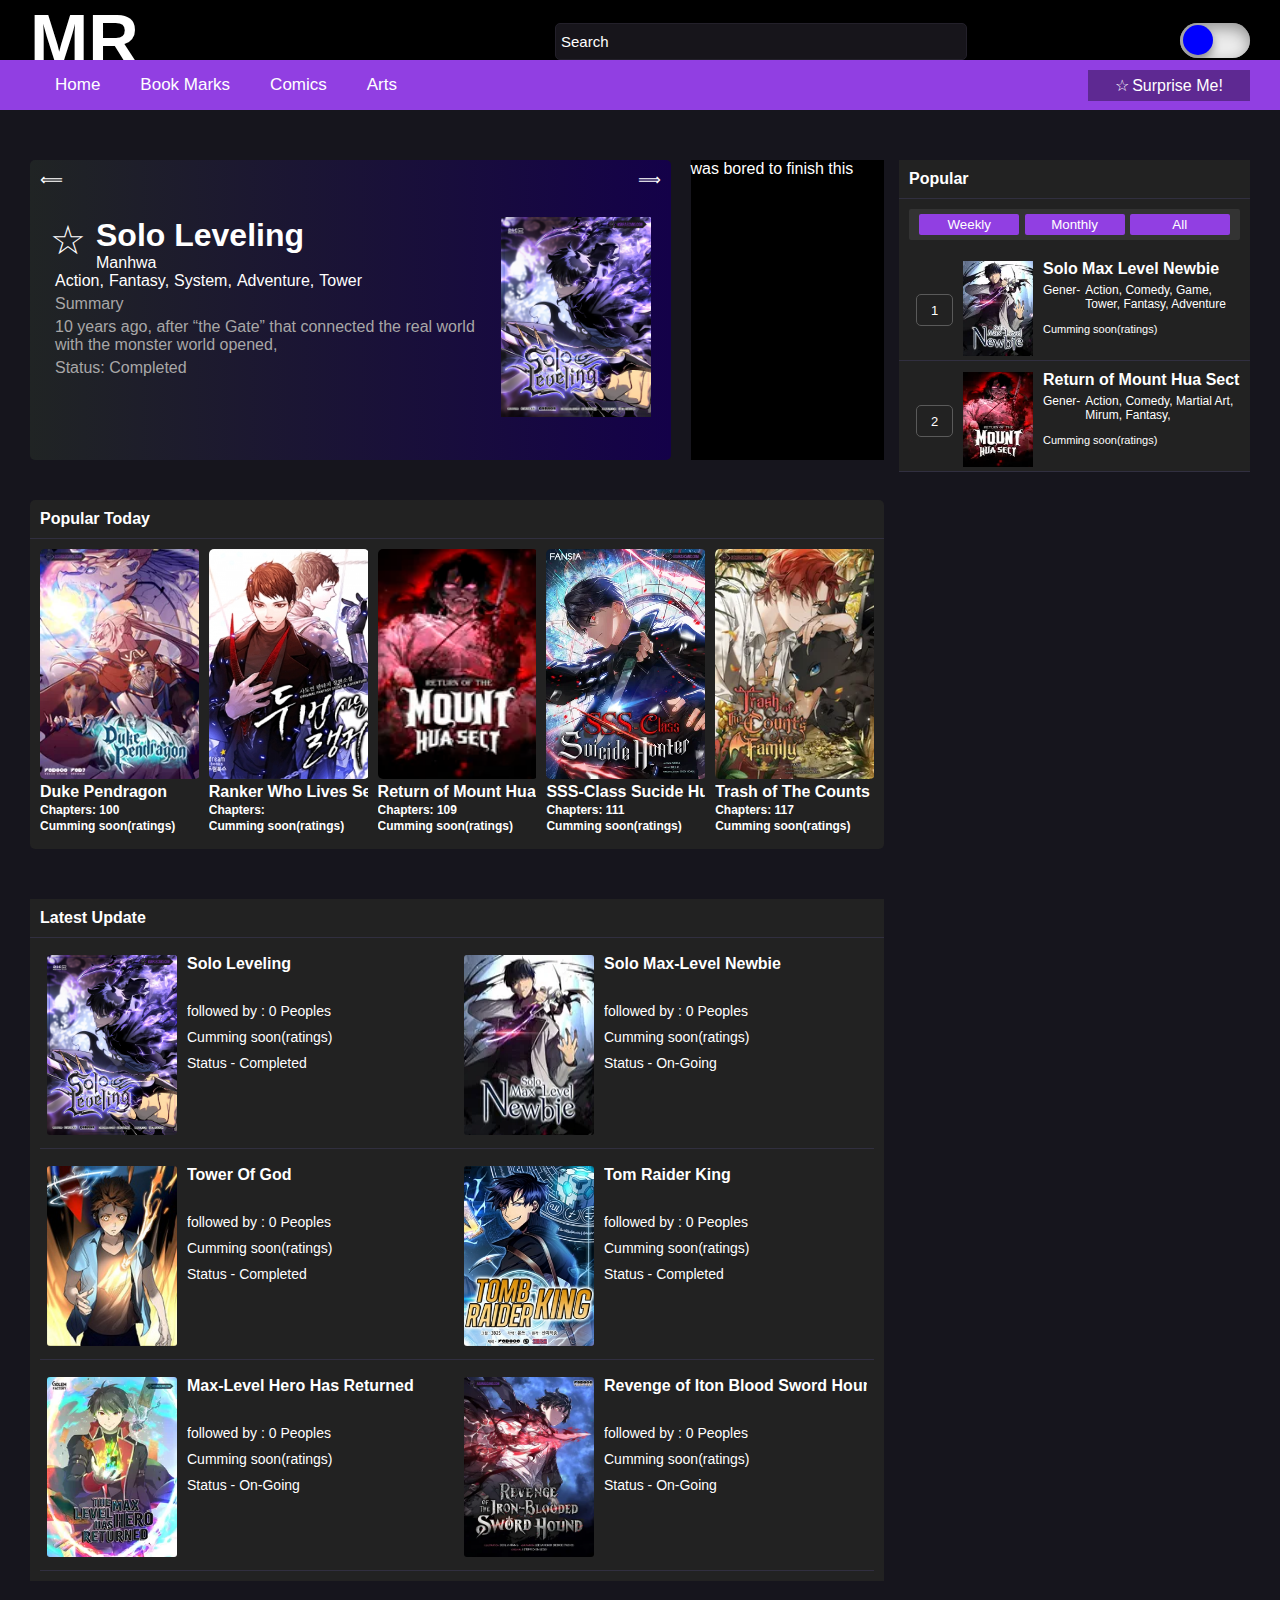
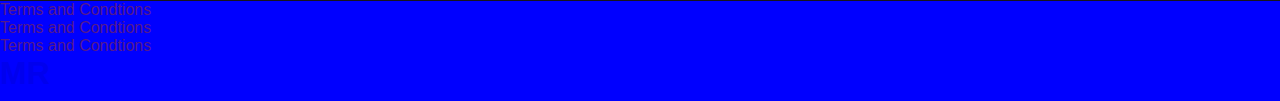
==== commit 991aa3f9: "Add files via upload" ====
--- a/index.html
+++ b/index.html
@@ -71,7 +71,7 @@
                                            </div>
                                            <div class="summary">
                                             <p>Summary</p>
-                                            <p>
+                                            <p class="crausal-summary">
                                                 10 years ago, after “the Gate” that connected the real world with the monster world opened,</p>
                                            </div>
                                            <div class="status">
@@ -485,7 +485,16 @@
             </div>
         </div>
     <div class="footer">
-
+        <div class="footerlist">
+            <ul>
+                <li><a href="">Terms and Condtions</a></li>
+                <li><a href="">Terms and Condtions</a></li>
+                <li><a href="">Terms and Condtions</a></li>
+            </ul>
+        </div>
+        <div class="footerlogo">
+            <a href="index.html"><h1>MR</h1></a>
+        </div>
     </div>
     <script src="script/script.js"></script>
 </body>
--- a/style/style.css
+++ b/style/style.css
@@ -159,7 +159,7 @@
 
 @media (max-width: 425px) {
     .centernav{
-        max-width: 410px;
+        max-width: 400px;
         margin: 0 auto;
         height: 50px;
     }
@@ -327,11 +327,14 @@
         margin-top: 10px;
         width: 100%;
     }
+    .pop-list ul{
+        width: 380px;
+    }
     .pop-list ul li button {
-        width: 130px;
+        width: 110px;
     }
     .pop-title-rating{
-        width: 300px;
+        width: 280px;
     }
 }
 .wrapper{
@@ -431,8 +434,12 @@
     .container{
         width: 100%;
     }
+    .section-slider{
+        padding: 5px;
+    }
     .content-image{
-        padding: 4px;
+        padding: 15px;
+        gap: 5px;
     }
     .rating{
         font-size: 20px;
@@ -445,9 +452,15 @@
         height: 150px;
     }
     .title-type{
-        width: 280px;
+        width: 270px;
+        height: 50px;
+        overflow: hidden;
+    }
+    .crausal-summary{
         height: 60px;
         overflow: hidden;
+        text-overflow: ellipsis;
+        white-space: wrap;
     }
     .gener{
         width: 280px;
@@ -526,20 +539,21 @@
     .popContainer{
         display: flex;
         flex-wrap: wrap;
+        gap: 25px;
     }
     .popContainer .last{
         display: none;
     }
     .popbox{
-        width: 195px;
+        width: 190px;
         height: 320px;
         margin-top: 10px;
     }
     .popimage{
-        width: 195px;
+        width: 190px;
     }
     .popimage img{
-        width: 195px;
+        width: 190px;
         height: 250px;
     }
 }
@@ -590,6 +604,11 @@
     color: var(--text-color);
     margin-top: 10px;
     font-size: 14px;
+}
+@media (max-width: 425px) {
+    .manhwa-container{
+        display: block;
+    }
 }
 
 /* footer here */
